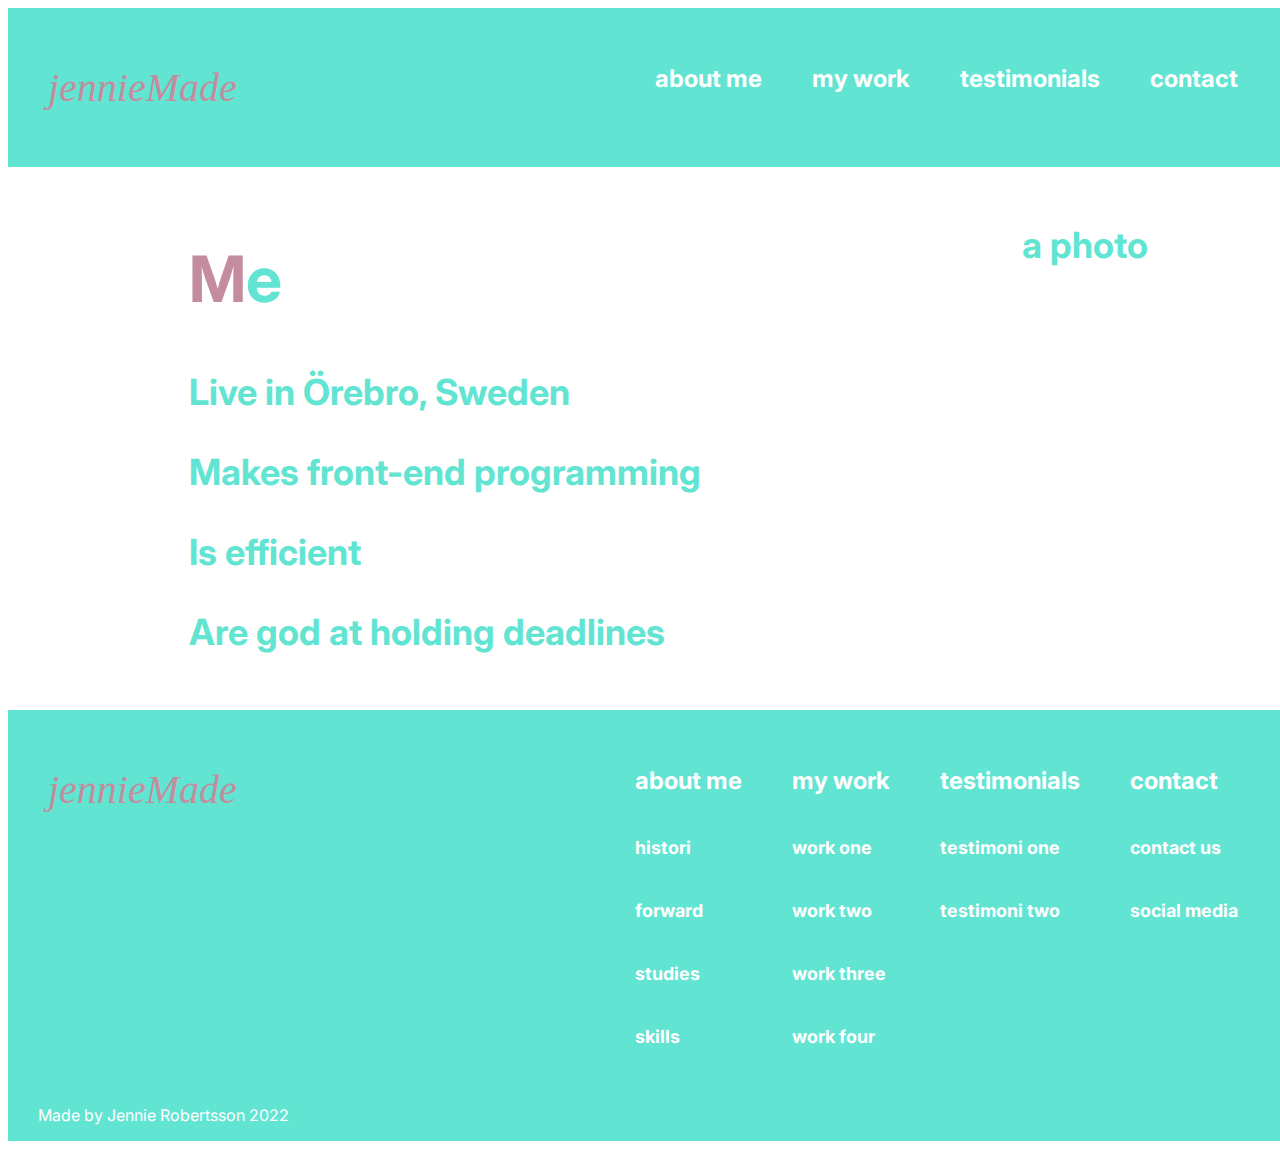
==== pages/_aboutme.html @ 8df5eefa "about me done" ====
<!DOCTYPE html>
<html lang="en">
<head>
    <meta charset="UTF-8">
    <meta http-equiv="X-UA-Compatible" content="IE=edge">
    <meta name="viewport" content="width=device-width, initial-scale=1.0">
    <link rel="stylesheet" href="/styles/_index.scss">
    <link rel="stylesheet" href="/styles/_index.css">
    <link rel="stylesheet" href="https://cdnjs.cloudflare.com/ajax/libs/font-awesome/4.7.0/css/font-awesome.min.css">
    <link rel="preconnect" href="https://fonts.googleapis.com">
    <link rel="preconnect" href="https://fonts.gstatic.com" crossorigin>
    <link href="https://fonts.googleapis.com/css2?family=Inter&family=Kumar+One&display=swap" rel="stylesheet">
    <title>jennieMade</title>
</head>
<body>
    <nav>
        <ul>
            <div>
                <li><a href="/index.html"><p class="logo">jennieMade</p></a></li>
            </div>
            <div class="left-nav">
                <li><a href=""><h5>about me</h5></a></li>
                <li><a href=""><h5>my work</h5></a></li>
                <li><a href=""><h5>testimonials</h5></a></li>
                <li><a href=""><h5>contact</h5></a></li>
            </div>
            <a href="javascript:void(0);" class="nav-icon" onclick="myFunction()">
                <i class="fa fa-bars"></i>
            </a>
        </ul>
    </nav>
    <main>
        <div class="white-section">
            <div class="me">
                <h2 class="h2-dark"><span>M</span>e</h2>
                <h3 class="h3-dark">Live in Örebro, Sweden</h3>
                <h3 class="h3-dark">Makes front-end programming</h3>
                <h3 class="h3-dark">Is efficient</h3>
                <h3 class="h3-dark">Are god at holding deadlines</h3>
            </div>
            <div class="photo-me">
                <h3 class="h3-dark">a photo</h3>
                <img src="" alt=""></div>
            </div>

    </main>
    <footer>
        <nav>
            <ul> <!--fill in the links-->
                <div>
                    <li><a href="/index.html"><p class="logo">jennieMade</p></a></li>
                </div>
                <div class="li-footer">
                    <div>
                        <li><a href="/pages/_aboutme.html"><h5>about me</h5></a></li>
                        <li><a href="/pages/_aboutme.html"><h6>histori</h6></a></li>
                        <li><a href=""><h6>forward</h6></a></li>
                        <li><a href=""><h6>studies</h6></a></li>
                        <li><a href=""><h6>skills</h6></a></li>
                    </div>
                    <div>
                        <li><a href="/pages/_work.html"><h5>my work</h5></a></li>
                        <li><a href="/pages/_work.html"><h6>work one</h6></a></li>
                        <li><a href=""><h6>work two</h6></a></li>
                        <li><a href=""><h6>work three</h6></a></li>
                        <li><a href=""><h6>work four</h6></a></li>
                    </div>
                    <div>
                        <li><a href="/pages/_testimonials.html"><h5>testimonials</h5></a></li>
                        <li><a href="/pages/_testimonials.html"><h6>testimoni one</h6></a></li>
                        <li><a href=""><h6>testimoni two</h6></a></li>
                    </div>
                    <div>
                        <li><a href="/pages/_contact.html"><h5>contact</h5></a></li>
                        <li><a href="/pages/_contact.html"><h6>contact us</h6></a></li>
                        <li><a href=""><h6>social media</h6></a></li>
                    </div>
                </div>
            </ul>
            <div class="made-by">
                <p>Made by Jennie Robertsson 2022</p>
            </div>
        </nav>
    
    </footer>

    <script> /*burgermenu*/
        function myFunction() {
          var x = document.getElementById("left-nav");
          if (x.style.display === "block") {
            x.style.display = "none";
          } else {
            x.style.display = "block";
          }
        }
    </script>
</body>
</html>
---- styles/_index.css ----
h1{font-family:"Inter",sans-serif;font-size:70px;color:#62e4d2}h2{font-family:"Inter",sans-serif;font-size:64px;color:#FFFFFF}.h2-dark{font-family:"Inter",sans-serif;font-size:64px;color:#62e4d2}h3{font-family:"Inter",sans-serif;font-size:36px;color:#FFFFFF}.h3-dark{font-family:"Inter",sans-serif;font-size:36px;color:#62e4d2}h4{font-family:"Inter",sans-serif;font-size:32px;color:#FFFFFF}.h4-dark{font-family:"Inter",sans-serif;font-size:32px;color:#62e4d2}h5{font-family:"Inter",sans-serif;font-size:24px;color:#FFFFFF}h6{font-family:"Inter",sans-serif;font-size:18px;color:#FFFFFF}p{font-family:"Inter",sans-serif;font-size:16px;color:#FFFFFF}span{color:#C38D9E}@media screen and (max-width:900px){h4{font-size:27px}h5{font-size:19px}h6{font-size:13px}p{font-size:10px}}@media screen and (max-width:750px){h4{font-size:14px}h5{font-size:15px}h6{font-size:12px}}@media screen and (max-width:650px){h5{font-size:10px}}h1{font-family:"Inter",sans-serif;font-size:70px;color:#62e4d2}h2{font-family:"Inter",sans-serif;font-size:64px;color:#FFFFFF}.h2-dark{font-family:"Inter",sans-serif;font-size:64px;color:#62e4d2}h3{font-family:"Inter",sans-serif;font-size:36px;color:#FFFFFF}.h3-dark{font-family:"Inter",sans-serif;font-size:36px;color:#62e4d2}h4{font-family:"Inter",sans-serif;font-size:32px;color:#FFFFFF}.h4-dark{font-family:"Inter",sans-serif;font-size:32px;color:#62e4d2}h5{font-family:"Inter",sans-serif;font-size:24px;color:#FFFFFF}h6{font-family:"Inter",sans-serif;font-size:18px;color:#FFFFFF}p{font-family:"Inter",sans-serif;font-size:16px;color:#FFFFFF}span{color:#C38D9E}@media screen and (max-width:900px){h4{font-size:27px}h5{font-size:19px}h6{font-size:13px}p{font-size:10px}}@media screen and (max-width:750px){h4{font-size:14px}h5{font-size:15px}h6{font-size:12px}}@media screen and (max-width:650px){h5{font-size:10px}}body{width:100%}nav{background-color:#62e4d2;overflow:hidden;position:relative}ul{display:flex;flex-direction:row;justify-content:space-between}.logo{font-family:"Lobster";font-style:italic;font-size:40px;color:#C38D9E}.logo:hover{transform:scale(1.2)}li{list-style-type:none;margin-right:50px}a{text-decoration:none}a:hover{transform:scale(1.2)}.left-nav{display:flex;flex-direction:row}.nav-icon{display:none}@media screen and (max-width:650px){li{margin-right:20px}}@media screen and (max-width:460px){.left-nav{display:none}.nav-icon{display:block;color:#FFFFFF;position:absolute;right:20px;top:50px;font-size:30px}}.landingpage{background-color:#FFFFFF}.front{display:flex;justify-content:flex-start;margin-left:50px}.end{display:flex;justify-content:center}.developer{display:flex;justify-content:flex-end;margin-right:50px}.white-section{width:100%;max-height:600px;padding:20px;display:flex;flex-direction:row;justify-content:space-around}.li-footer{display:flex;flex-direction:row}.made-by{margin-left:30px}
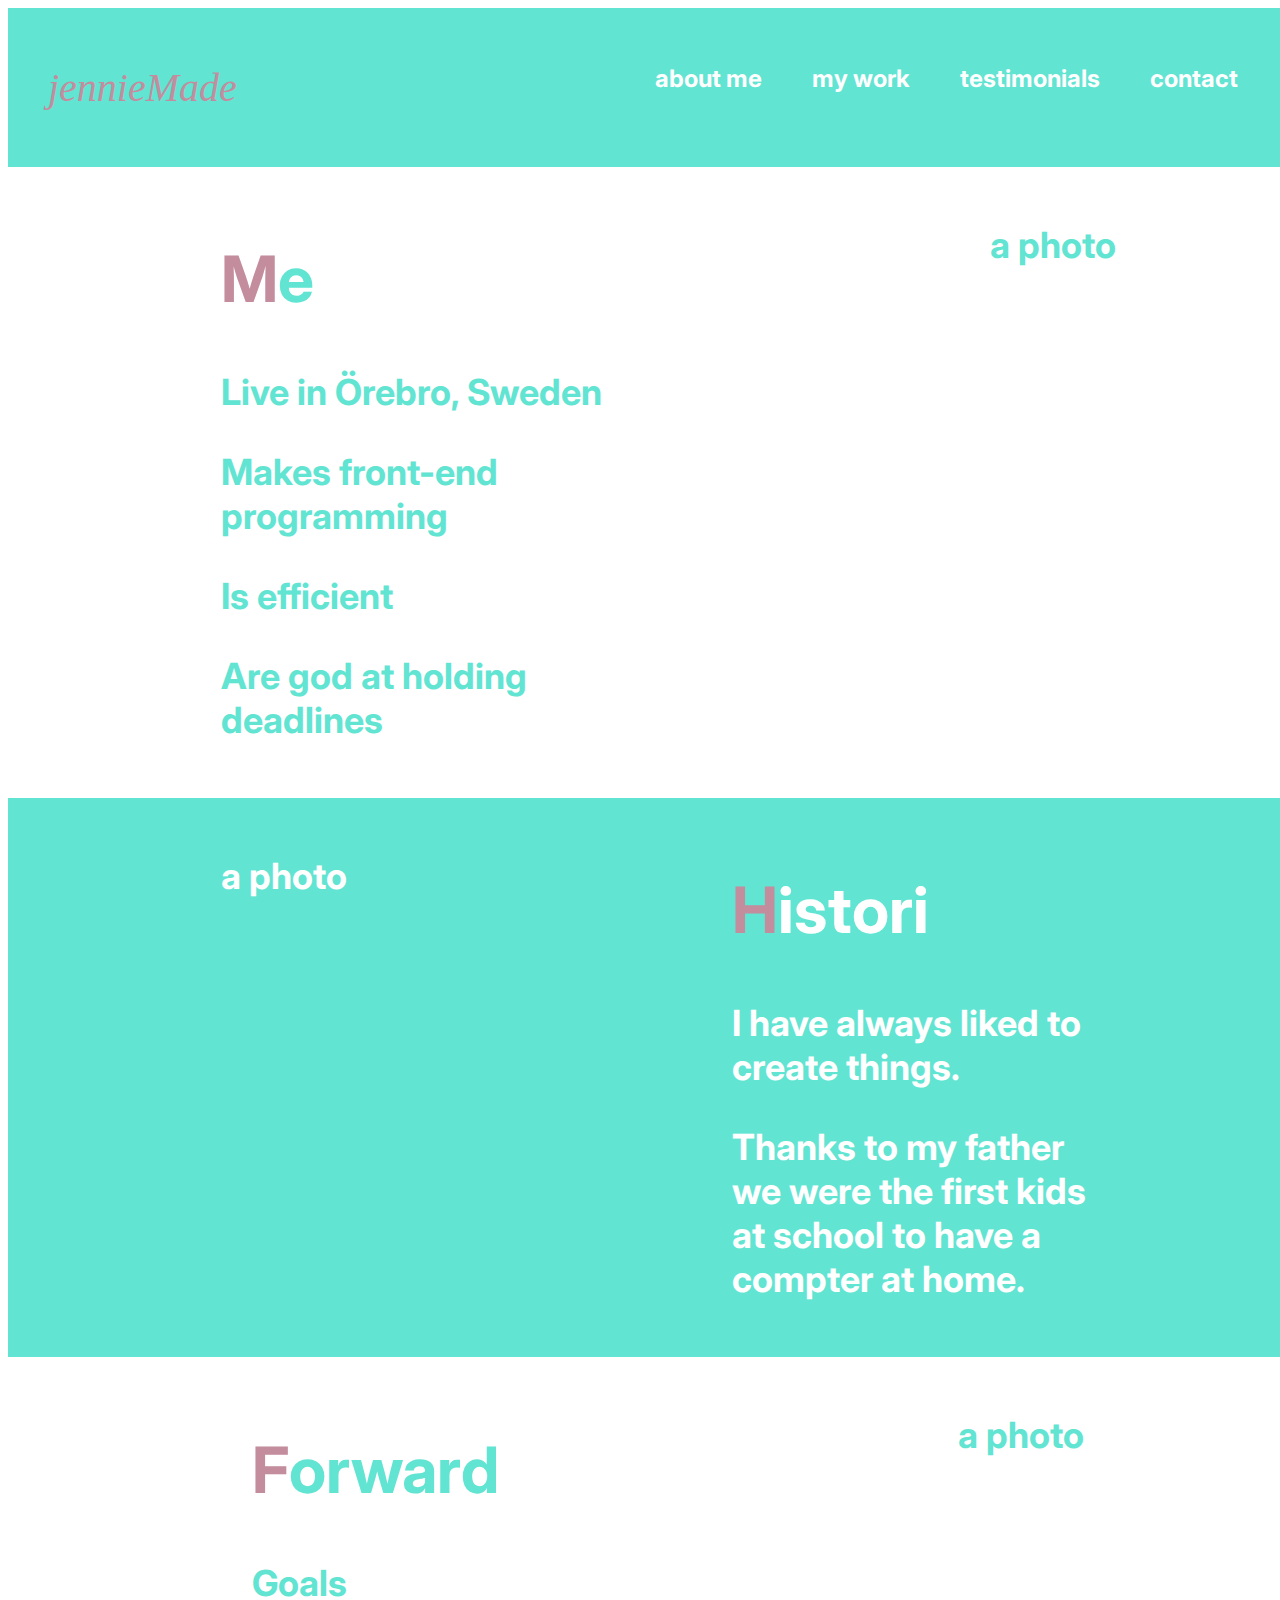
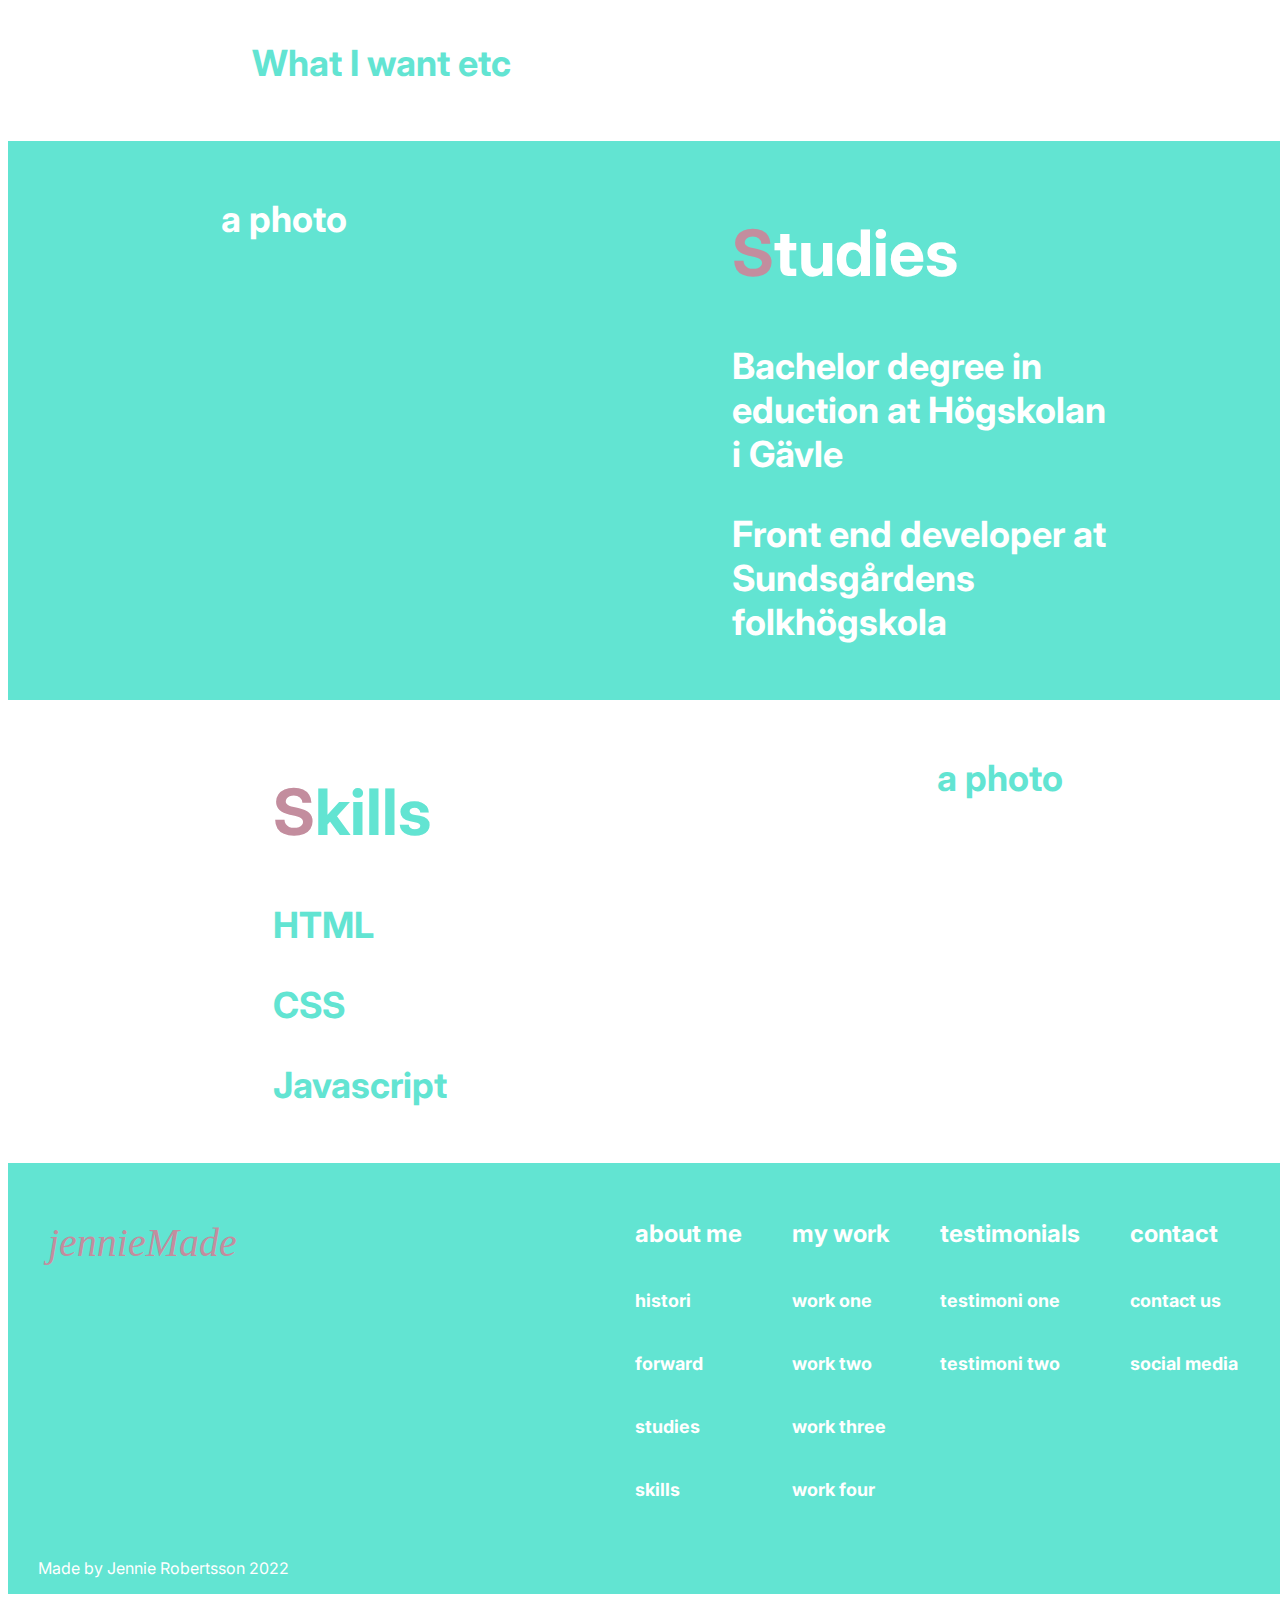
==== commit d8c50152: "about me page done" ====
--- a/pages/_aboutme.html
+++ b/pages/_aboutme.html
@@ -31,7 +31,7 @@
     </nav>
     <main>
         <div class="white-section">
-            <div class="me">
+            <div class="text">
                 <h2 class="h2-dark"><span>M</span>e</h2>
                 <h3 class="h3-dark">Live in Örebro, Sweden</h3>
                 <h3 class="h3-dark">Makes front-end programming</h3>
@@ -40,8 +40,58 @@
             </div>
             <div class="photo-me">
                 <h3 class="h3-dark">a photo</h3>
-                <img src="" alt=""></div>
+                <img src="" alt="">
             </div>
+        </div>
+        <div class="blue-section">
+            <div>
+                <h3>a photo</h3>
+                <img src="" alt="">
+            </div>
+            <div class="text">
+                <h2><span>H</span>istori</h2>
+                <h3>I have always liked to create things.</h3>
+                <h3>Thanks to my father we were the first kids at school to have a compter at home.</h3>
+            </div>
+        </div>
+        <div class="white-section">
+            <div class="text">
+                <h2 class="h2-dark"><span>F</span>orward</h2>
+                <h3 class="h3-dark">Goals</h3>
+                <h3 class="h3-dark">What I want etc</h3>
+            </div>
+            <div>
+                <h3 class="h3-dark">a photo</h3>
+                <img src="" alt="">
+            </div>
+        </div>
+        <div class="blue-section">
+            <div>
+                <h3>a photo</h3>
+                <img src="" alt="">
+            </div>
+            <div class="text">
+                <h2><span>S</span>tudies</h2>
+                <h3>Bachelor degree in eduction at Högskolan i Gävle</h3>
+                <h3>Front end developer at Sundsgårdens folkhögskola</h3>
+            </div>
+        </div>
+        <div class="white-section">
+            <div class="text">
+                <h2 class="h2-dark"><span>S</span>kills</h2>
+                <h3 class="h3-dark">HTML</h3>
+                <h3 class="h3-dark">CSS</h3>
+                <h3 class="h3-dark">Javascript</h3>
+            </div>
+            <div>
+                <h3 class="h3-dark">a photo</h3>
+                <img src="" alt="">
+            </div>
+        </div>
+
+
+
+
 
     </main>
     <footer>
--- a/styles/_index.css
+++ b/styles/_index.css
@@ -1 +1 @@
-h1{font-family:"Inter",sans-serif;font-size:70px;color:#62e4d2}h2{font-family:"Inter",sans-serif;font-size:64px;color:#FFFFFF}.h2-dark{font-family:"Inter",sans-serif;font-size:64px;color:#62e4d2}h3{font-family:"Inter",sans-serif;font-size:36px;color:#FFFFFF}.h3-dark{font-family:"Inter",sans-serif;font-size:36px;color:#62e4d2}h4{font-family:"Inter",sans-serif;font-size:32px;color:#FFFFFF}.h4-dark{font-family:"Inter",sans-serif;font-size:32px;color:#62e4d2}h5{font-family:"Inter",sans-serif;font-size:24px;color:#FFFFFF}h6{font-family:"Inter",sans-serif;font-size:18px;color:#FFFFFF}p{font-family:"Inter",sans-serif;font-size:16px;color:#FFFFFF}span{color:#C38D9E}@media screen and (max-width:900px){h4{font-size:27px}h5{font-size:19px}h6{font-size:13px}p{font-size:10px}}@media screen and (max-width:750px){h4{font-size:14px}h5{font-size:15px}h6{font-size:12px}}@media screen and (max-width:650px){h5{font-size:10px}}h1{font-family:"Inter",sans-serif;font-size:70px;color:#62e4d2}h2{font-family:"Inter",sans-serif;font-size:64px;color:#FFFFFF}.h2-dark{font-family:"Inter",sans-serif;font-size:64px;color:#62e4d2}h3{font-family:"Inter",sans-serif;font-size:36px;color:#FFFFFF}.h3-dark{font-family:"Inter",sans-serif;font-size:36px;color:#62e4d2}h4{font-family:"Inter",sans-serif;font-size:32px;color:#FFFFFF}.h4-dark{font-family:"Inter",sans-serif;font-size:32px;color:#62e4d2}h5{font-family:"Inter",sans-serif;font-size:24px;color:#FFFFFF}h6{font-family:"Inter",sans-serif;font-size:18px;color:#FFFFFF}p{font-family:"Inter",sans-serif;font-size:16px;color:#FFFFFF}span{color:#C38D9E}@media screen and (max-width:900px){h4{font-size:27px}h5{font-size:19px}h6{font-size:13px}p{font-size:10px}}@media screen and (max-width:750px){h4{font-size:14px}h5{font-size:15px}h6{font-size:12px}}@media screen and (max-width:650px){h5{font-size:10px}}body{width:100%}nav{background-color:#62e4d2;overflow:hidden;position:relative}ul{display:flex;flex-direction:row;justify-content:space-between}.logo{font-family:"Lobster";font-style:italic;font-size:40px;color:#C38D9E}.logo:hover{transform:scale(1.2)}li{list-style-type:none;margin-right:50px}a{text-decoration:none}a:hover{transform:scale(1.2)}.left-nav{display:flex;flex-direction:row}.nav-icon{display:none}@media screen and (max-width:650px){li{margin-right:20px}}@media screen and (max-width:460px){.left-nav{display:none}.nav-icon{display:block;color:#FFFFFF;position:absolute;right:20px;top:50px;font-size:30px}}.landingpage{background-color:#FFFFFF}.front{display:flex;justify-content:flex-start;margin-left:50px}.end{display:flex;justify-content:center}.developer{display:flex;justify-content:flex-end;margin-right:50px}.white-section{width:100%;max-height:600px;padding:20px;display:flex;flex-direction:row;justify-content:space-around}.li-footer{display:flex;flex-direction:row}.made-by{margin-left:30px}+h1{font-family:"Inter",sans-serif;font-size:70px;color:#62e4d2}h2{font-family:"Inter",sans-serif;font-size:64px;color:#FFFFFF}.h2-dark{font-family:"Inter",sans-serif;font-size:64px;color:#62e4d2}h3{font-family:"Inter",sans-serif;font-size:36px;color:#FFFFFF}.h3-dark{font-family:"Inter",sans-serif;font-size:36px;color:#62e4d2}h4{font-family:"Inter",sans-serif;font-size:32px;color:#FFFFFF}.h4-dark{font-family:"Inter",sans-serif;font-size:32px;color:#62e4d2}h5{font-family:"Inter",sans-serif;font-size:24px;color:#FFFFFF}h6{font-family:"Inter",sans-serif;font-size:18px;color:#FFFFFF}p{font-family:"Inter",sans-serif;font-size:16px;color:#FFFFFF}span{color:#C38D9E}@media screen and (max-width:900px){h4{font-size:27px}h5{font-size:19px}h6{font-size:13px}p{font-size:10px}}@media screen and (max-width:750px){h4{font-size:14px}h5{font-size:15px}h6{font-size:12px}}@media screen and (max-width:650px){h5{font-size:10px}}h1{font-family:"Inter",sans-serif;font-size:70px;color:#62e4d2}h2{font-family:"Inter",sans-serif;font-size:64px;color:#FFFFFF}.h2-dark{font-family:"Inter",sans-serif;font-size:64px;color:#62e4d2}h3{font-family:"Inter",sans-serif;font-size:36px;color:#FFFFFF}.h3-dark{font-family:"Inter",sans-serif;font-size:36px;color:#62e4d2}h4{font-family:"Inter",sans-serif;font-size:32px;color:#FFFFFF}.h4-dark{font-family:"Inter",sans-serif;font-size:32px;color:#62e4d2}h5{font-family:"Inter",sans-serif;font-size:24px;color:#FFFFFF}h6{font-family:"Inter",sans-serif;font-size:18px;color:#FFFFFF}p{font-family:"Inter",sans-serif;font-size:16px;color:#FFFFFF}span{color:#C38D9E}@media screen and (max-width:900px){h4{font-size:27px}h5{font-size:19px}h6{font-size:13px}p{font-size:10px}}@media screen and (max-width:750px){h4{font-size:14px}h5{font-size:15px}h6{font-size:12px}}@media screen and (max-width:650px){h5{font-size:10px}}body{width:100%}nav{background-color:#62e4d2;overflow:hidden;position:relative}ul{display:flex;flex-direction:row;justify-content:space-between}.logo{font-family:"Lobster";font-style:italic;font-size:40px;color:#C38D9E}.logo:hover{transform:scale(1.2)}li{list-style-type:none;margin-right:50px}a{text-decoration:none}a:hover{transform:scale(1.2)}.left-nav{display:flex;flex-direction:row}.nav-icon{display:none}@media screen and (max-width:650px){li{margin-right:20px}}@media screen and (max-width:460px){.left-nav{display:none}.nav-icon{display:block;color:#FFFFFF;position:absolute;right:20px;top:50px;font-size:30px}}.landingpage{background-color:#FFFFFF}.front{display:flex;justify-content:flex-start;margin-left:50px}.end{display:flex;justify-content:center}.developer{display:flex;justify-content:flex-end;margin-right:50px}.white-section{width:100%;max-height:600px;padding:20px;display:flex;flex-direction:row;justify-content:space-around}.blue-section{width:100%;max-height:600px;padding:20px;display:flex;flex-direction:row;justify-content:space-around;background-color:#62e4d2}.text{max-width:30%}.li-footer{display:flex;flex-direction:row}.made-by{margin-left:30px}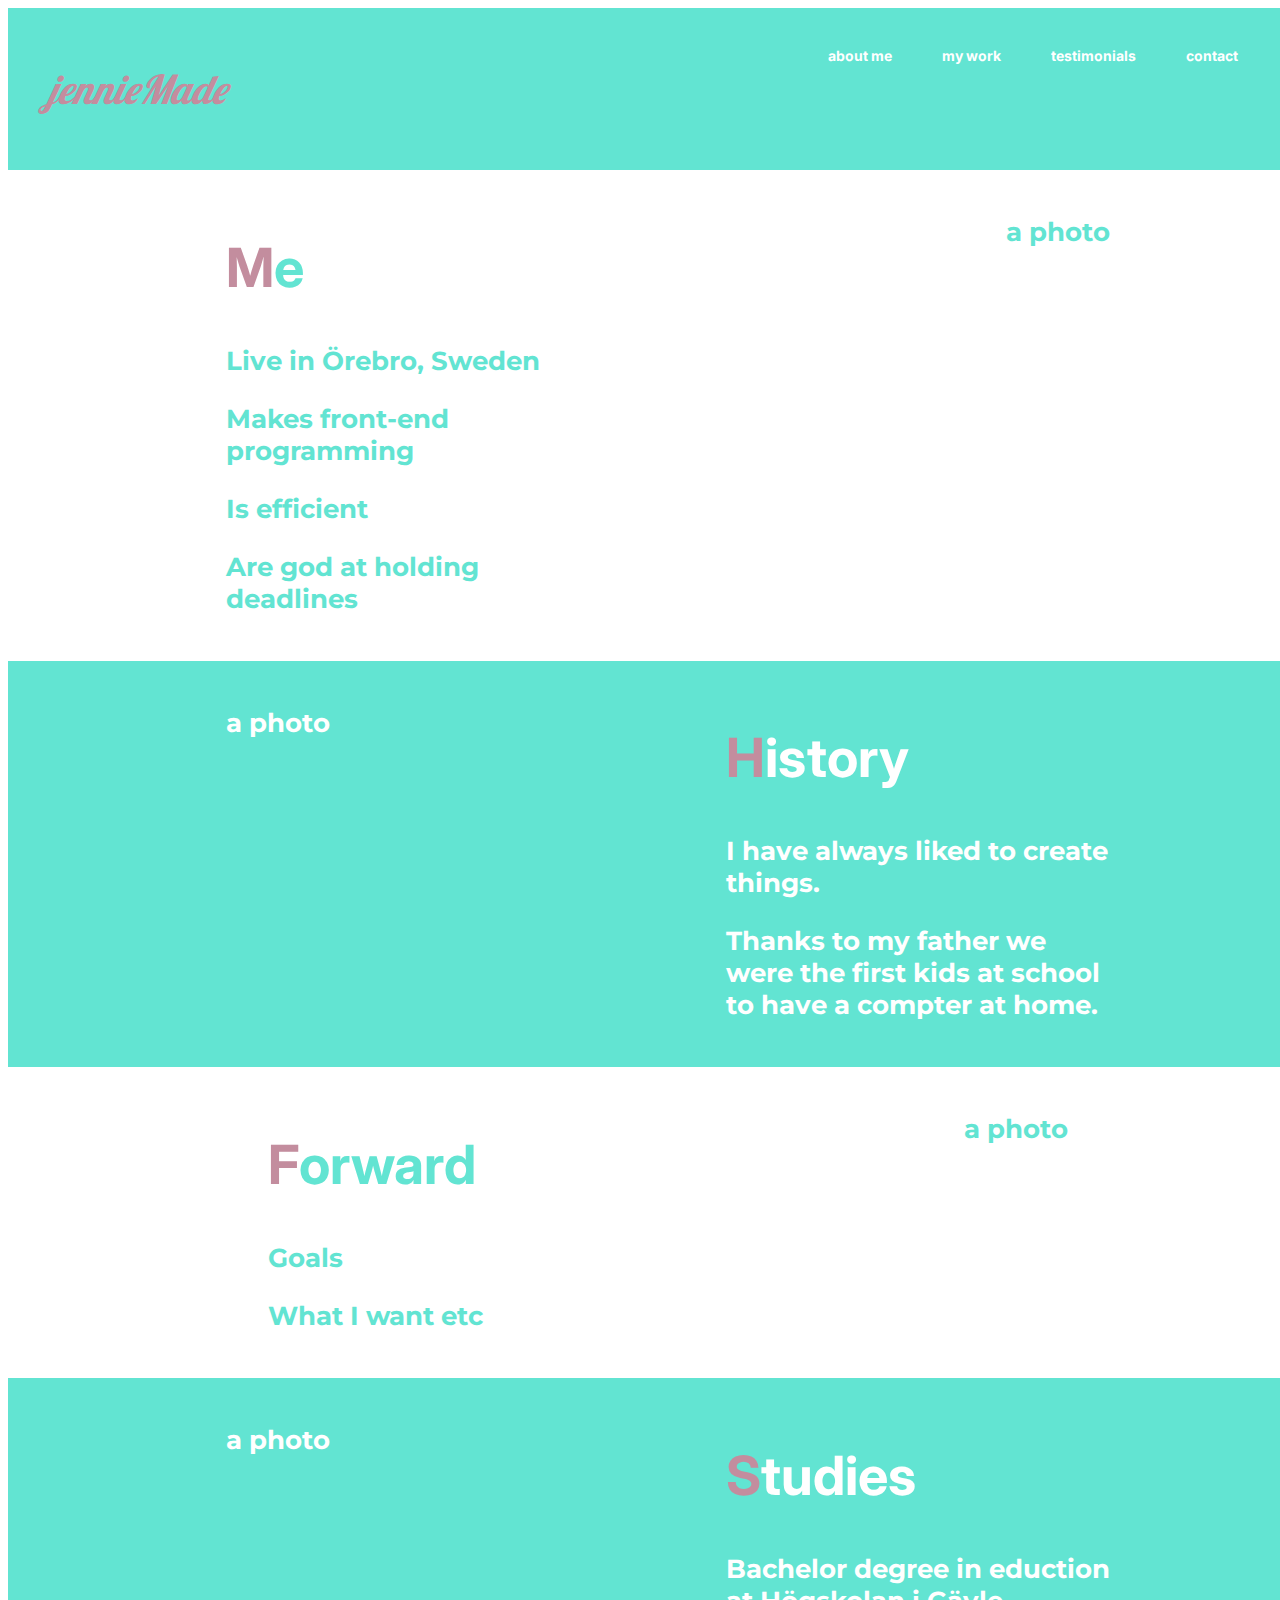
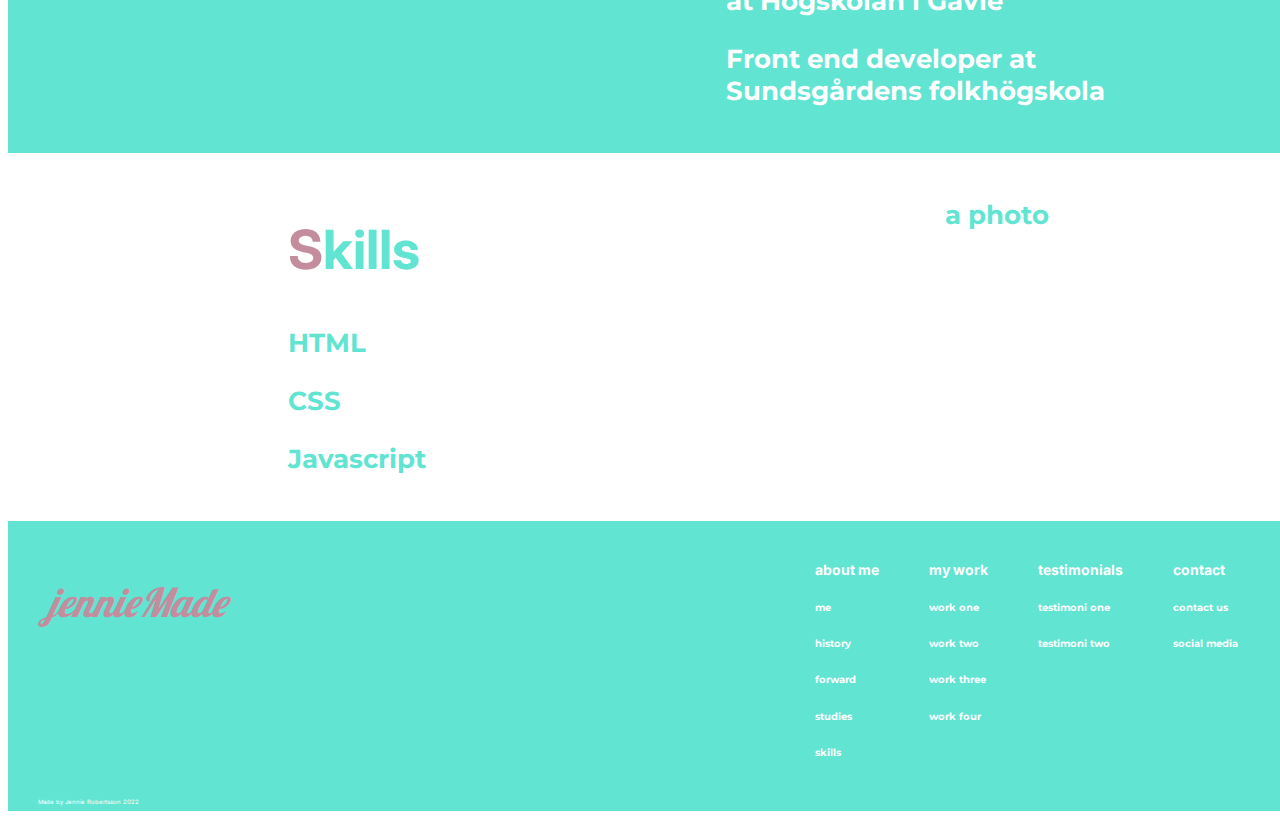
==== commit d5a87e5f: "fotterlinks done" ====
--- a/pages/_aboutme.html
+++ b/pages/_aboutme.html
@@ -9,8 +9,7 @@
     <link rel="stylesheet" href="https://cdnjs.cloudflare.com/ajax/libs/font-awesome/4.7.0/css/font-awesome.min.css">
     <link rel="preconnect" href="https://fonts.googleapis.com">
     <link rel="preconnect" href="https://fonts.gstatic.com" crossorigin>
-    <link href="https://fonts.googleapis.com/css2?family=Inter&family=Kumar+One&display=swap" rel="stylesheet">
-    <title>jennieMade</title>
+    <link href="https://fonts.googleapis.com/css2?family=Inter&family=Kumar+One&family=Lobster&family=Montserrat:wght@100&display=swap" rel="stylesheet">    <title>jennieMade</title>
 </head>
 <body>
     <nav>
@@ -19,10 +18,10 @@
                 <li><a href="/index.html"><p class="logo">jennieMade</p></a></li>
             </div>
             <div class="left-nav">
-                <li><a href=""><h5>about me</h5></a></li>
-                <li><a href=""><h5>my work</h5></a></li>
-                <li><a href=""><h5>testimonials</h5></a></li>
-                <li><a href=""><h5>contact</h5></a></li>
+                <li><a href="/pages/_aboutme.html"><h5>about me</h5></a></li>
+                <li><a href="/pages/_work.html"><h5>my work</h5></a></li>
+                <li><a href="/pages/_testimonials.html"><h5>testimonials</h5></a></li>
+                <li><a href="/pages/_contact.html"><h5>contact</h5></a></li>
             </div>
             <a href="javascript:void(0);" class="nav-icon" onclick="myFunction()">
                 <i class="fa fa-bars"></i>
@@ -48,14 +47,14 @@
                 <h3>a photo</h3>
                 <img src="" alt="">
             </div>
-            <div class="text">
-                <h2><span>H</span>istori</h2>
+            <div class="text" id="history">
+                <h2><span>H</span>istory</h2>
                 <h3>I have always liked to create things.</h3>
                 <h3>Thanks to my father we were the first kids at school to have a compter at home.</h3>
             </div>
         </div>
         <div class="white-section">
-            <div class="text">
+            <div class="text" id="forward">
                 <h2 class="h2-dark"><span>F</span>orward</h2>
                 <h3 class="h3-dark">Goals</h3>
                 <h3 class="h3-dark">What I want etc</h3>
@@ -70,14 +69,14 @@
                 <h3>a photo</h3>
                 <img src="" alt="">
             </div>
-            <div class="text">
+            <div class="text" id="studies">
                 <h2><span>S</span>tudies</h2>
                 <h3>Bachelor degree in eduction at Högskolan i Gävle</h3>
                 <h3>Front end developer at Sundsgårdens folkhögskola</h3>
             </div>
         </div>
         <div class="white-section">
-            <div class="text">
+            <div class="text" id="skills">
                 <h2 class="h2-dark"><span>S</span>kills</h2>
                 <h3 class="h3-dark">HTML</h3>
                 <h3 class="h3-dark">CSS</h3>
@@ -88,42 +87,38 @@
                 <img src="" alt="">
             </div>
         </div>
-
-
-
-
-
     </main>
     <footer>
         <nav>
-            <ul> <!--fill in the links-->
+            <ul>
                 <div>
                     <li><a href="/index.html"><p class="logo">jennieMade</p></a></li>
                 </div>
                 <div class="li-footer">
                     <div>
                         <li><a href="/pages/_aboutme.html"><h5>about me</h5></a></li>
-                        <li><a href="/pages/_aboutme.html"><h6>histori</h6></a></li>
-                        <li><a href=""><h6>forward</h6></a></li>
-                        <li><a href=""><h6>studies</h6></a></li>
-                        <li><a href=""><h6>skills</h6></a></li>
+                        <li><a href="/pages/_aboutme.html"><h6>me</h6></a></li>
+                        <li><a href="#history"><h6>history</h6></a></li>
+                        <li><a href="#forward"><h6>forward</h6></a></li>
+                        <li><a href="#studies"><h6>studies</h6></a></li>
+                        <li><a href="#skills"><h6>skills</h6></a></li>
                     </div>
                     <div>
                         <li><a href="/pages/_work.html"><h5>my work</h5></a></li>
-                        <li><a href="/pages/_work.html"><h6>work one</h6></a></li>
-                        <li><a href=""><h6>work two</h6></a></li>
-                        <li><a href=""><h6>work three</h6></a></li>
-                        <li><a href=""><h6>work four</h6></a></li>
+                        <li><a href="#workone"><h6>work one</h6></a></li>
+                        <li><a href="#worktwo"><h6>work two</h6></a></li>
+                        <li><a href="#workthree"><h6>work three</h6></a></li>
+                        <li><a href="#workfour"><h6>work four</h6></a></li>
                     </div>
                     <div>
                         <li><a href="/pages/_testimonials.html"><h5>testimonials</h5></a></li>
-                        <li><a href="/pages/_testimonials.html"><h6>testimoni one</h6></a></li>
-                        <li><a href=""><h6>testimoni two</h6></a></li>
+                        <li><a href="#testimonione"><h6>testimoni one</h6></a></li>
+                        <li><a href="testimonitwo"><h6>testimoni two</h6></a></li>
                     </div>
                     <div>
                         <li><a href="/pages/_contact.html"><h5>contact</h5></a></li>
                         <li><a href="/pages/_contact.html"><h6>contact us</h6></a></li>
-                        <li><a href=""><h6>social media</h6></a></li>
+                        <li><a href="#social"><h6>social media</h6></a></li>
                     </div>
                 </div>
             </ul>
--- a/styles/_index.css
+++ b/styles/_index.css
@@ -1 +1 @@
-h1{font-family:"Inter",sans-serif;font-size:70px;color:#62e4d2}h2{font-family:"Inter",sans-serif;font-size:64px;color:#FFFFFF}.h2-dark{font-family:"Inter",sans-serif;font-size:64px;color:#62e4d2}h3{font-family:"Inter",sans-serif;font-size:36px;color:#FFFFFF}.h3-dark{font-family:"Inter",sans-serif;font-size:36px;color:#62e4d2}h4{font-family:"Inter",sans-serif;font-size:32px;color:#FFFFFF}.h4-dark{font-family:"Inter",sans-serif;font-size:32px;color:#62e4d2}h5{font-family:"Inter",sans-serif;font-size:24px;color:#FFFFFF}h6{font-family:"Inter",sans-serif;font-size:18px;color:#FFFFFF}p{font-family:"Inter",sans-serif;font-size:16px;color:#FFFFFF}span{color:#C38D9E}@media screen and (max-width:900px){h4{font-size:27px}h5{font-size:19px}h6{font-size:13px}p{font-size:10px}}@media screen and (max-width:750px){h4{font-size:14px}h5{font-size:15px}h6{font-size:12px}}@media screen and (max-width:650px){h5{font-size:10px}}h1{font-family:"Inter",sans-serif;font-size:70px;color:#62e4d2}h2{font-family:"Inter",sans-serif;font-size:64px;color:#FFFFFF}.h2-dark{font-family:"Inter",sans-serif;font-size:64px;color:#62e4d2}h3{font-family:"Inter",sans-serif;font-size:36px;color:#FFFFFF}.h3-dark{font-family:"Inter",sans-serif;font-size:36px;color:#62e4d2}h4{font-family:"Inter",sans-serif;font-size:32px;color:#FFFFFF}.h4-dark{font-family:"Inter",sans-serif;font-size:32px;color:#62e4d2}h5{font-family:"Inter",sans-serif;font-size:24px;color:#FFFFFF}h6{font-family:"Inter",sans-serif;font-size:18px;color:#FFFFFF}p{font-family:"Inter",sans-serif;font-size:16px;color:#FFFFFF}span{color:#C38D9E}@media screen and (max-width:900px){h4{font-size:27px}h5{font-size:19px}h6{font-size:13px}p{font-size:10px}}@media screen and (max-width:750px){h4{font-size:14px}h5{font-size:15px}h6{font-size:12px}}@media screen and (max-width:650px){h5{font-size:10px}}body{width:100%}nav{background-color:#62e4d2;overflow:hidden;position:relative}ul{display:flex;flex-direction:row;justify-content:space-between}.logo{font-family:"Lobster";font-style:italic;font-size:40px;color:#C38D9E}.logo:hover{transform:scale(1.2)}li{list-style-type:none;margin-right:50px}a{text-decoration:none}a:hover{transform:scale(1.2)}.left-nav{display:flex;flex-direction:row}.nav-icon{display:none}@media screen and (max-width:650px){li{margin-right:20px}}@media screen and (max-width:460px){.left-nav{display:none}.nav-icon{display:block;color:#FFFFFF;position:absolute;right:20px;top:50px;font-size:30px}}.landingpage{background-color:#FFFFFF}.front{display:flex;justify-content:flex-start;margin-left:50px}.end{display:flex;justify-content:center}.developer{display:flex;justify-content:flex-end;margin-right:50px}.white-section{width:100%;max-height:600px;padding:20px;display:flex;flex-direction:row;justify-content:space-around}.blue-section{width:100%;max-height:600px;padding:20px;display:flex;flex-direction:row;justify-content:space-around;background-color:#62e4d2}.text{max-width:30%}.li-footer{display:flex;flex-direction:row}.made-by{margin-left:30px}+h1{font-family:"Kumar One";font-size:60px;color:#62e4d2}h2{font-family:"Inter",sans-serif;font-size:54px;color:#FFFFFF}.h2-dark{font-family:"Inter",sans-serif;font-size:54px;color:#62e4d2}h3{font-family:"Montserrat",sans-serif;font-size:26px;color:#FFFFFF}.h3-dark{font-family:"Montserrat",sans-serif;font-size:26px;color:#62e4d2}h4{font-family:"Inter",sans-serif;font-size:22px;color:#FFFFFF}.h4-dark{font-family:"Inter",sans-serif;font-size:22px;color:#62e4d2}h5{font-family:"Inter",sans-serif;font-size:14px;color:#FFFFFF}h6{font-family:"Montserrat",sans-serif;font-size:10px;color:#FFFFFF}p{font-family:"Inter",sans-serif;font-size:6px;color:#FFFFFF}span{color:#C38D9E}@media screen and (max-width:900px){h4{font-size:17px}h5{font-size:10px}h6{font-size:9px}p{font-size:8px}}@media screen and (max-width:750px){h4{font-size:14px}h5{font-size:15px}h6{font-size:12px}}@media screen and (max-width:650px){h5{font-size:10px}}h1{font-family:"Kumar One";font-size:60px;color:#62e4d2}h2{font-family:"Inter",sans-serif;font-size:54px;color:#FFFFFF}.h2-dark{font-family:"Inter",sans-serif;font-size:54px;color:#62e4d2}h3{font-family:"Montserrat",sans-serif;font-size:26px;color:#FFFFFF}.h3-dark{font-family:"Montserrat",sans-serif;font-size:26px;color:#62e4d2}h4{font-family:"Inter",sans-serif;font-size:22px;color:#FFFFFF}.h4-dark{font-family:"Inter",sans-serif;font-size:22px;color:#62e4d2}h5{font-family:"Inter",sans-serif;font-size:14px;color:#FFFFFF}h6{font-family:"Montserrat",sans-serif;font-size:10px;color:#FFFFFF}p{font-family:"Inter",sans-serif;font-size:6px;color:#FFFFFF}span{color:#C38D9E}@media screen and (max-width:900px){h4{font-size:17px}h5{font-size:10px}h6{font-size:9px}p{font-size:8px}}@media screen and (max-width:750px){h4{font-size:14px}h5{font-size:15px}h6{font-size:12px}}@media screen and (max-width:650px){h5{font-size:10px}}body{width:100%}nav{background-color:#62e4d2;overflow:hidden;position:relative}ul{display:flex;flex-direction:row;justify-content:space-between}.logo{font-family:"Lobster";font-style:italic;font-size:40px;color:#C38D9E}.logo:hover{transform:scale(1.2)}li{list-style-type:none;margin-right:50px}a{text-decoration:none}a:hover{transform:scale(1.2)}.left-nav{display:flex;flex-direction:row}.nav-icon{display:none}@media screen and (max-width:650px){li{margin-right:20px}}@media screen and (max-width:460px){.left-nav{display:none}.nav-icon{display:block;color:#FFFFFF;position:absolute;right:20px;top:50px;font-size:30px}}.landingpage{background-color:#FFFFFF}.front{display:flex;justify-content:flex-start;margin-left:50px}.end{display:flex;justify-content:center}.developer{display:flex;justify-content:flex-end;margin-right:50px}.white-section{width:100%;max-height:600px;padding:20px;display:flex;flex-direction:row;justify-content:space-around}.blue-section{width:100%;max-height:600px;padding:20px;display:flex;flex-direction:row;justify-content:space-around;background-color:#62e4d2}.text{max-width:30%}.li-footer{display:flex;flex-direction:row}.made-by{margin-left:30px}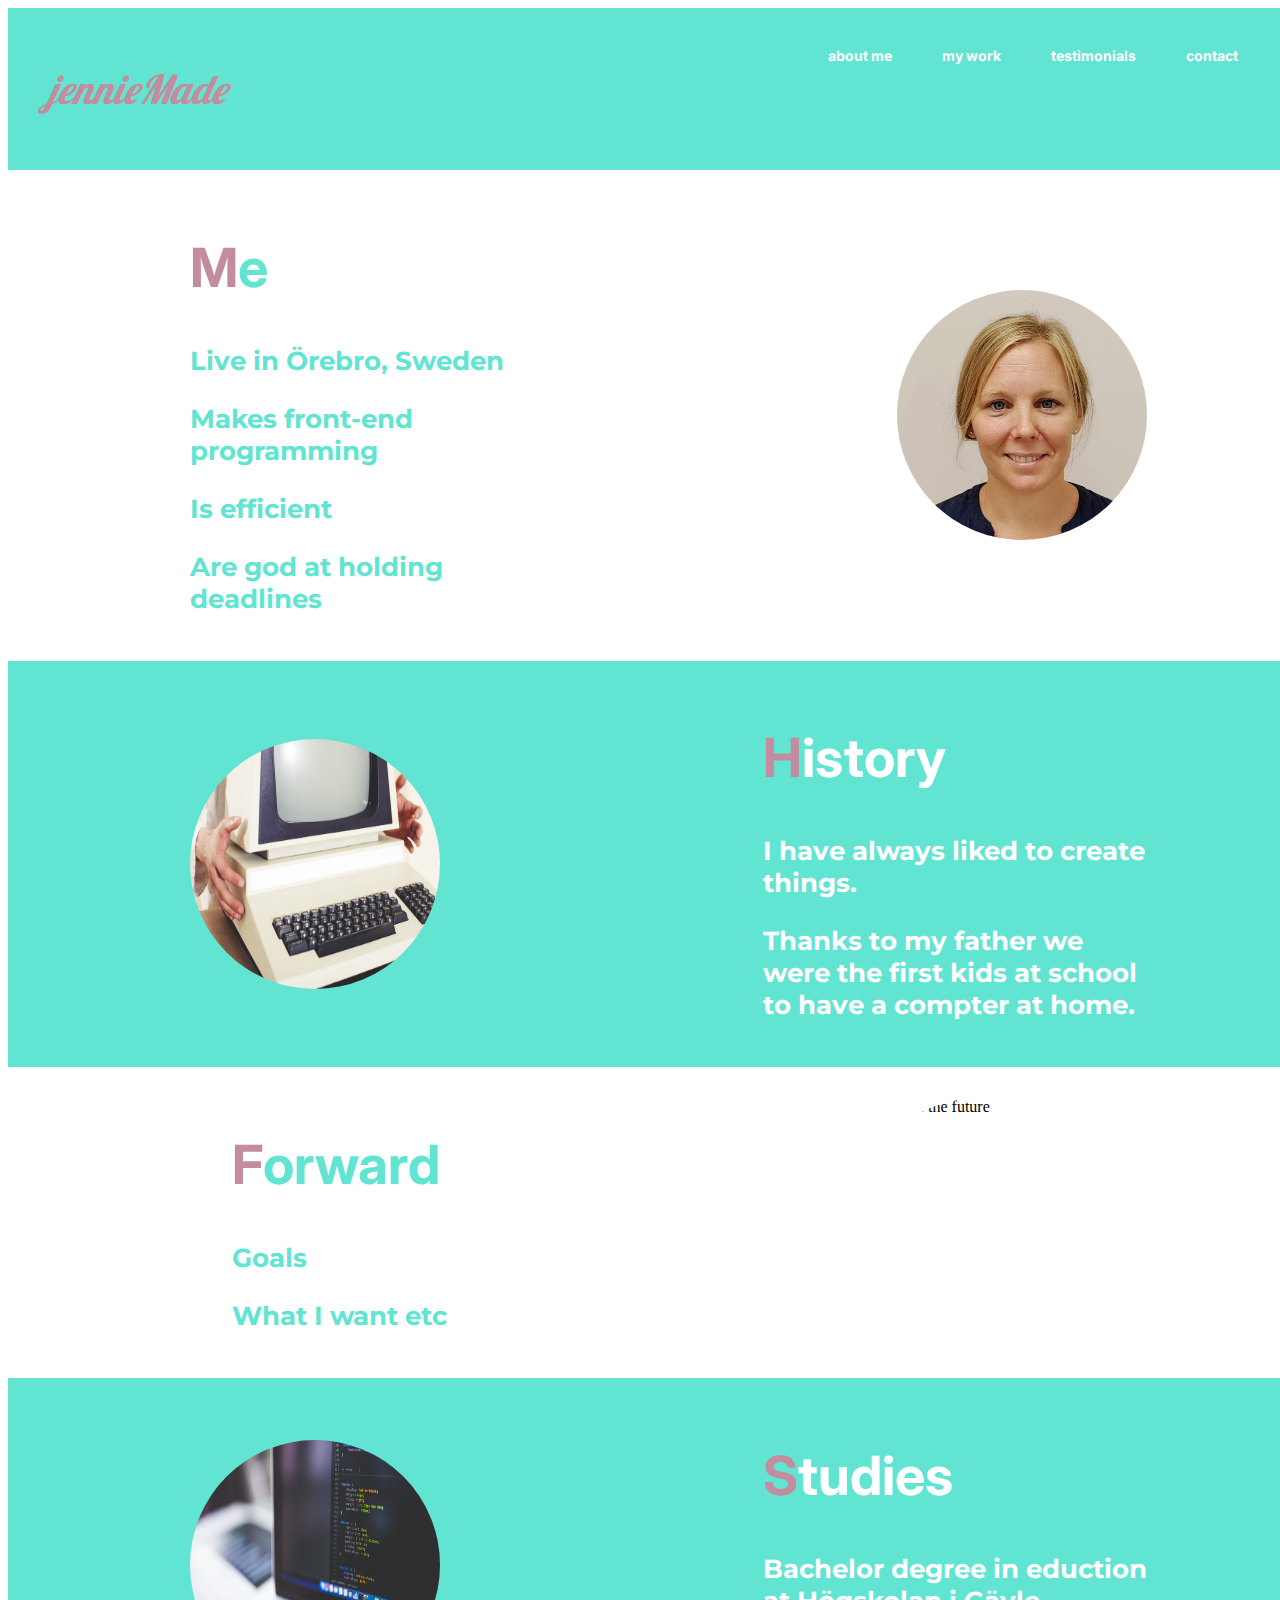
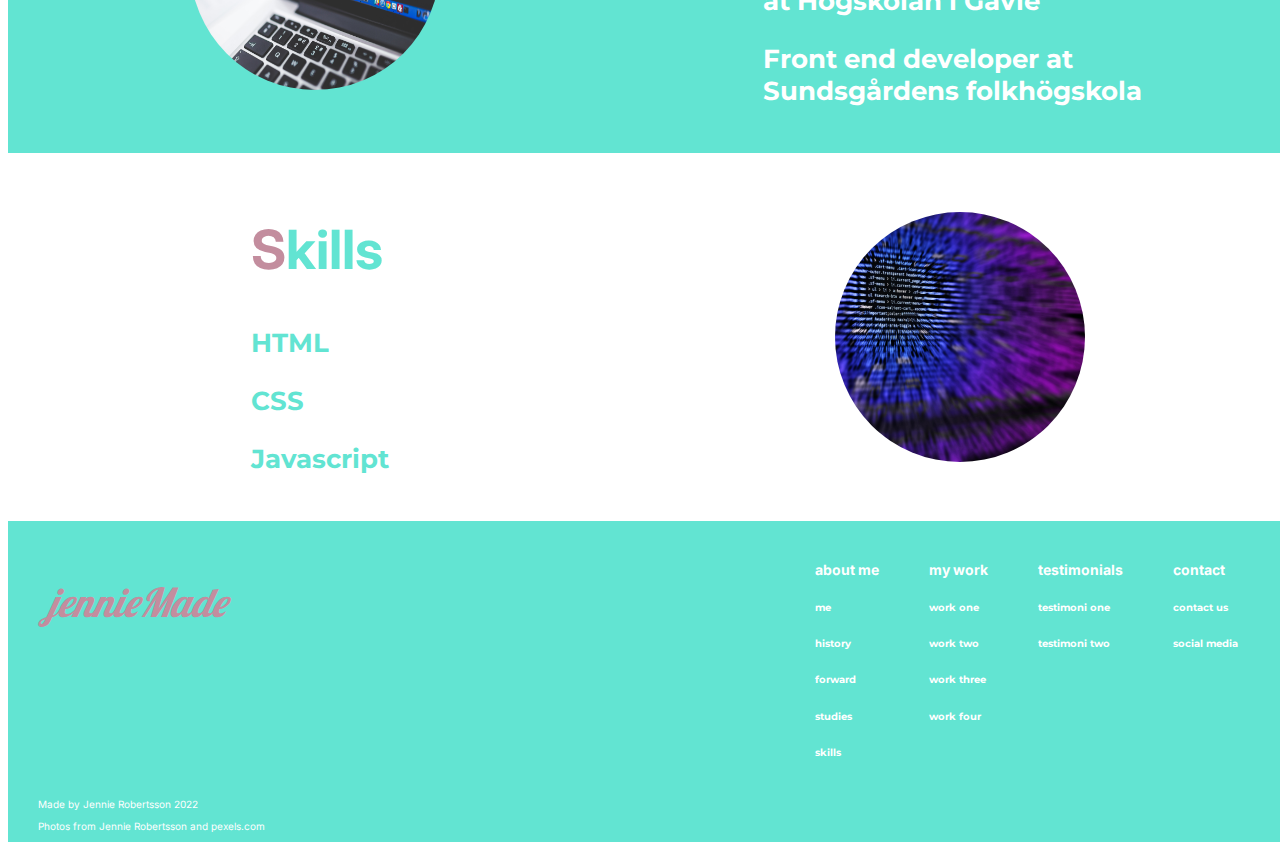
==== commit e8764d6e: "img aboutpage done" ====
--- a/pages/_aboutme.html
+++ b/pages/_aboutme.html
@@ -37,15 +37,13 @@
                 <h3 class="h3-dark">Is efficient</h3>
                 <h3 class="h3-dark">Are god at holding deadlines</h3>
             </div>
-            <div class="photo-me">
-                <h3 class="h3-dark">a photo</h3>
-                <img src="" alt="">
+            <div class="photo-container">
+                <img class="img-about" src="/images/jennie.jpg" alt="Jennie">
             </div>
         </div>
         <div class="blue-section">
-            <div>
-                <h3>a photo</h3>
-                <img src="" alt="">
+            <div class="photo-container">
+                <img class="img-about" src="/images/computer.jpg" alt="photo of computer">
             </div>
             <div class="text" id="history">
                 <h2><span>H</span>istory</h2>
@@ -59,15 +57,13 @@
                 <h3 class="h3-dark">Goals</h3>
                 <h3 class="h3-dark">What I want etc</h3>
             </div>
-            <div>
-                <h3 class="h3-dark">a photo</h3>
-                <img src="" alt="">
+            <div class="photo-container">
+                <img class="img-about" src="/images/future.jpg" alt="photo of the future">
             </div>
         </div>
         <div class="blue-section">
-            <div>
-                <h3>a photo</h3>
-                <img src="" alt="">
+            <div class="photo-container">
+                <img class="img-about" src="/images/studies.jpg" alt="photo of studies">
             </div>
             <div class="text" id="studies">
                 <h2><span>S</span>tudies</h2>
@@ -82,9 +78,8 @@
                 <h3 class="h3-dark">CSS</h3>
                 <h3 class="h3-dark">Javascript</h3>
             </div>
-            <div>
-                <h3 class="h3-dark">a photo</h3>
-                <img src="" alt="">
+            <div class="photo-container">
+                <img class="img-about" src="/images/skills.jpg" alt="photo of blurry html-code">
             </div>
         </div>
     </main>
@@ -124,6 +119,7 @@
             </ul>
             <div class="made-by">
                 <p>Made by Jennie Robertsson 2022</p>
+                <p>Photos from Jennie Robertsson and pexels.com</p>
             </div>
         </nav>
     
--- a/styles/_index.css
+++ b/styles/_index.css
@@ -1 +1 @@
-h1{font-family:"Kumar One";font-size:60px;color:#62e4d2}h2{font-family:"Inter",sans-serif;font-size:54px;color:#FFFFFF}.h2-dark{font-family:"Inter",sans-serif;font-size:54px;color:#62e4d2}h3{font-family:"Montserrat",sans-serif;font-size:26px;color:#FFFFFF}.h3-dark{font-family:"Montserrat",sans-serif;font-size:26px;color:#62e4d2}h4{font-family:"Inter",sans-serif;font-size:22px;color:#FFFFFF}.h4-dark{font-family:"Inter",sans-serif;font-size:22px;color:#62e4d2}h5{font-family:"Inter",sans-serif;font-size:14px;color:#FFFFFF}h6{font-family:"Montserrat",sans-serif;font-size:10px;color:#FFFFFF}p{font-family:"Inter",sans-serif;font-size:6px;color:#FFFFFF}span{color:#C38D9E}@media screen and (max-width:900px){h4{font-size:17px}h5{font-size:10px}h6{font-size:9px}p{font-size:8px}}@media screen and (max-width:750px){h4{font-size:14px}h5{font-size:15px}h6{font-size:12px}}@media screen and (max-width:650px){h5{font-size:10px}}h1{font-family:"Kumar One";font-size:60px;color:#62e4d2}h2{font-family:"Inter",sans-serif;font-size:54px;color:#FFFFFF}.h2-dark{font-family:"Inter",sans-serif;font-size:54px;color:#62e4d2}h3{font-family:"Montserrat",sans-serif;font-size:26px;color:#FFFFFF}.h3-dark{font-family:"Montserrat",sans-serif;font-size:26px;color:#62e4d2}h4{font-family:"Inter",sans-serif;font-size:22px;color:#FFFFFF}.h4-dark{font-family:"Inter",sans-serif;font-size:22px;color:#62e4d2}h5{font-family:"Inter",sans-serif;font-size:14px;color:#FFFFFF}h6{font-family:"Montserrat",sans-serif;font-size:10px;color:#FFFFFF}p{font-family:"Inter",sans-serif;font-size:6px;color:#FFFFFF}span{color:#C38D9E}@media screen and (max-width:900px){h4{font-size:17px}h5{font-size:10px}h6{font-size:9px}p{font-size:8px}}@media screen and (max-width:750px){h4{font-size:14px}h5{font-size:15px}h6{font-size:12px}}@media screen and (max-width:650px){h5{font-size:10px}}body{width:100%}nav{background-color:#62e4d2;overflow:hidden;position:relative}ul{display:flex;flex-direction:row;justify-content:space-between}.logo{font-family:"Lobster";font-style:italic;font-size:40px;color:#C38D9E}.logo:hover{transform:scale(1.2)}li{list-style-type:none;margin-right:50px}a{text-decoration:none}a:hover{transform:scale(1.2)}.left-nav{display:flex;flex-direction:row}.nav-icon{display:none}@media screen and (max-width:650px){li{margin-right:20px}}@media screen and (max-width:460px){.left-nav{display:none}.nav-icon{display:block;color:#FFFFFF;position:absolute;right:20px;top:50px;font-size:30px}}.landingpage{background-color:#FFFFFF}.front{display:flex;justify-content:flex-start;margin-left:50px}.end{display:flex;justify-content:center}.developer{display:flex;justify-content:flex-end;margin-right:50px}.white-section{width:100%;max-height:600px;padding:20px;display:flex;flex-direction:row;justify-content:space-around}.blue-section{width:100%;max-height:600px;padding:20px;display:flex;flex-direction:row;justify-content:space-around;background-color:#62e4d2}.text{max-width:30%}.li-footer{display:flex;flex-direction:row}.made-by{margin-left:30px}+h1{font-family:"Kumar One";font-size:60px;color:#62e4d2}h2{font-family:"Inter",sans-serif;font-size:54px;color:#FFFFFF}.h2-dark{font-family:"Inter",sans-serif;font-size:54px;color:#62e4d2}h3{font-family:"Montserrat",sans-serif;font-size:26px;color:#FFFFFF}.h3-dark{font-family:"Montserrat",sans-serif;font-size:26px;color:#62e4d2}h4{font-family:"Inter",sans-serif;font-size:22px;color:#FFFFFF}.h4-dark{font-family:"Inter",sans-serif;font-size:22px;color:#62e4d2}h5{font-family:"Inter",sans-serif;font-size:14px;color:#FFFFFF}h6{font-family:"Montserrat",sans-serif;font-size:10px;color:#FFFFFF}p{font-family:"Inter",sans-serif;font-size:10px;color:#FFFFFF}span{color:#C38D9E}@media screen and (max-width:900px){h4{font-size:17px}h5{font-size:10px}h6{font-size:9px}p{font-size:8px}}@media screen and (max-width:750px){h4{font-size:14px}h5{font-size:15px}h6{font-size:12px}}@media screen and (max-width:650px){h5{font-size:10px}}h1{font-family:"Kumar One";font-size:60px;color:#62e4d2}h2{font-family:"Inter",sans-serif;font-size:54px;color:#FFFFFF}.h2-dark{font-family:"Inter",sans-serif;font-size:54px;color:#62e4d2}h3{font-family:"Montserrat",sans-serif;font-size:26px;color:#FFFFFF}.h3-dark{font-family:"Montserrat",sans-serif;font-size:26px;color:#62e4d2}h4{font-family:"Inter",sans-serif;font-size:22px;color:#FFFFFF}.h4-dark{font-family:"Inter",sans-serif;font-size:22px;color:#62e4d2}h5{font-family:"Inter",sans-serif;font-size:14px;color:#FFFFFF}h6{font-family:"Montserrat",sans-serif;font-size:10px;color:#FFFFFF}p{font-family:"Inter",sans-serif;font-size:10px;color:#FFFFFF}span{color:#C38D9E}@media screen and (max-width:900px){h4{font-size:17px}h5{font-size:10px}h6{font-size:9px}p{font-size:8px}}@media screen and (max-width:750px){h4{font-size:14px}h5{font-size:15px}h6{font-size:12px}}@media screen and (max-width:650px){h5{font-size:10px}}body{width:100%}nav{background-color:#62e4d2;overflow:hidden;position:relative}ul{display:flex;flex-direction:row;justify-content:space-between}.logo{font-family:"Lobster";font-style:italic;font-size:40px;color:#C38D9E}.logo:hover{transform:scale(1.2)}li{list-style-type:none;margin-right:50px}a{text-decoration:none}a:hover{transform:scale(1.2)}.left-nav{display:flex;flex-direction:row}.nav-icon{display:none}@media screen and (max-width:650px){li{margin-right:20px}}@media screen and (max-width:460px){.left-nav{display:none}.nav-icon{display:block;color:#FFFFFF;position:absolute;right:20px;top:50px;font-size:30px}}.landingpage{background-color:#FFFFFF}.front{display:flex;justify-content:flex-start;margin-left:50px}.end{display:flex;justify-content:center}.developer{display:flex;justify-content:flex-end;margin-right:50px}.white-section{width:100%;max-height:600px;padding:20px;display:flex;flex-direction:row;justify-content:space-around}.blue-section{width:100%;max-height:600px;padding:20px;display:flex;flex-direction:row;justify-content:space-around;background-color:#62e4d2}.text{max-width:30%}.photo-container{display:flex;align-self:center}.img-about{width:250px;height:250px;border-radius:50%;display:flex;align-self:center;border-width:50px}.li-footer{display:flex;flex-direction:row}.made-by{margin-left:30px}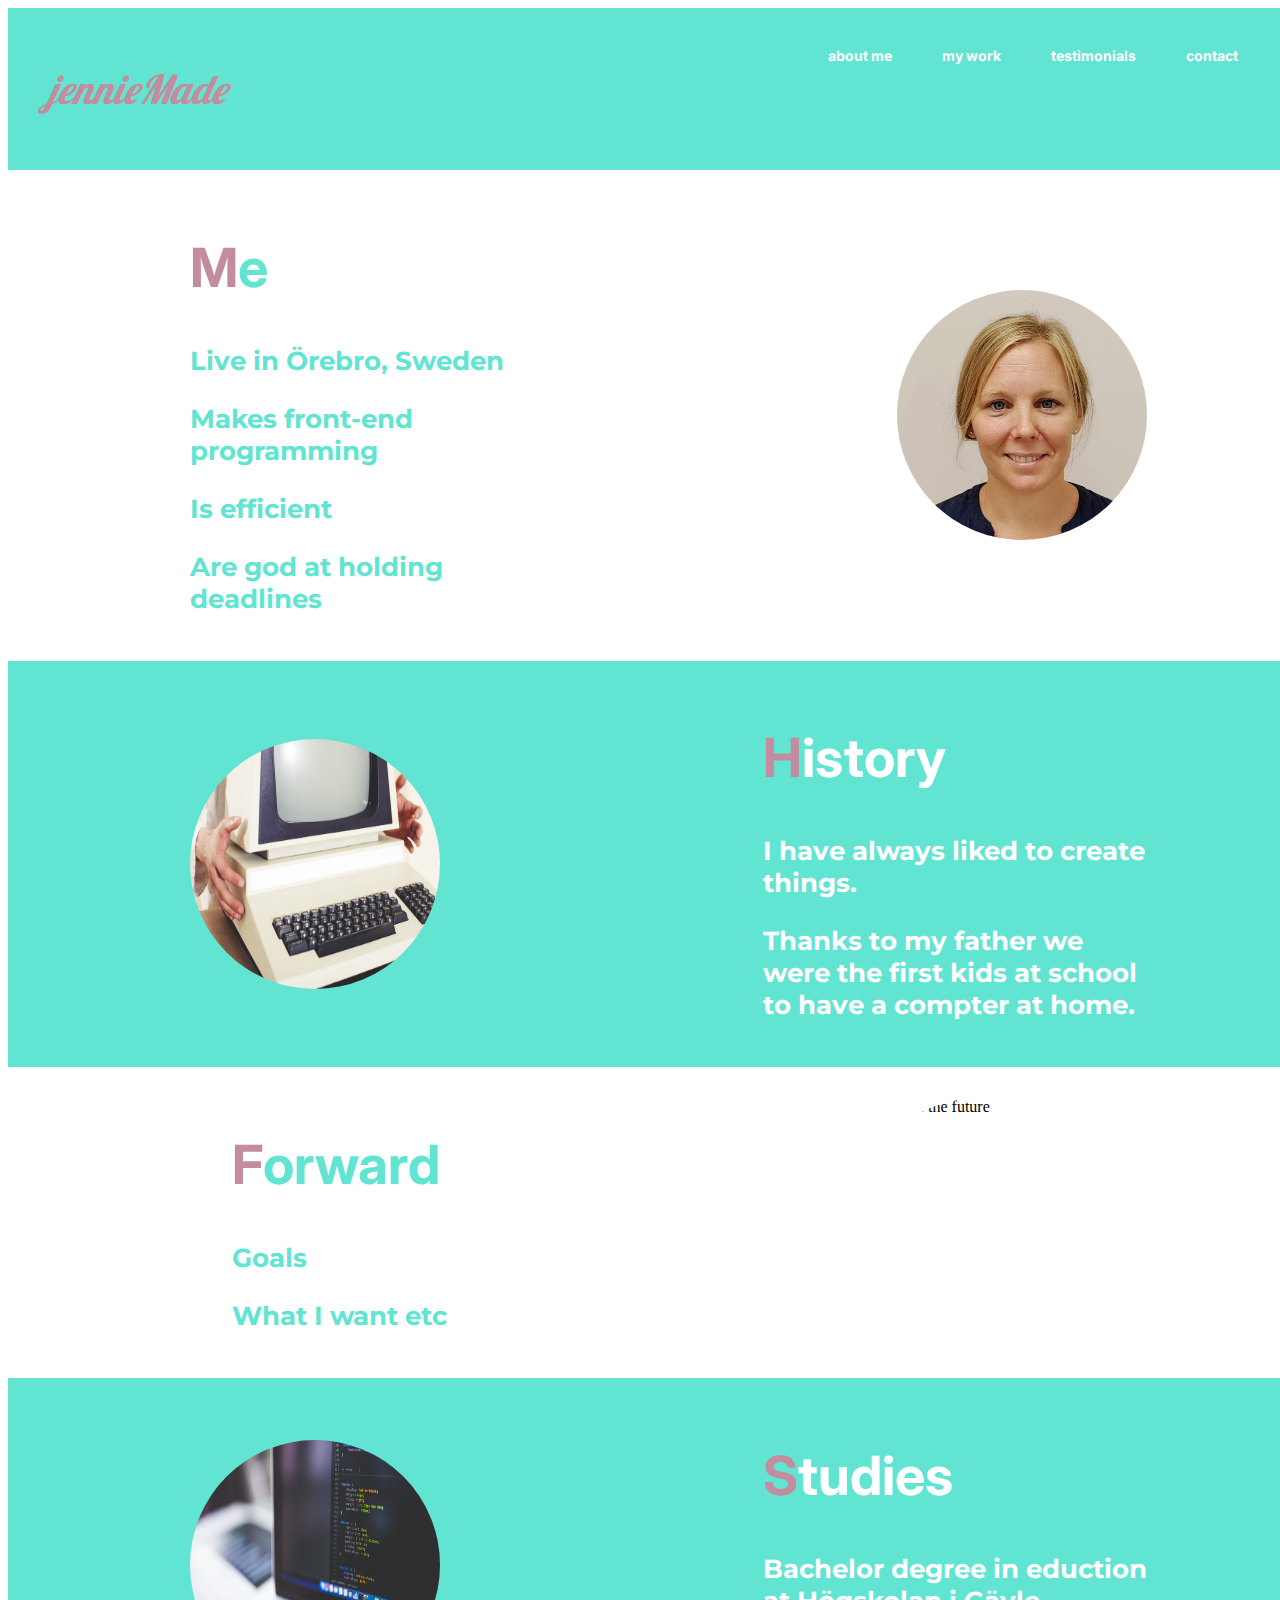
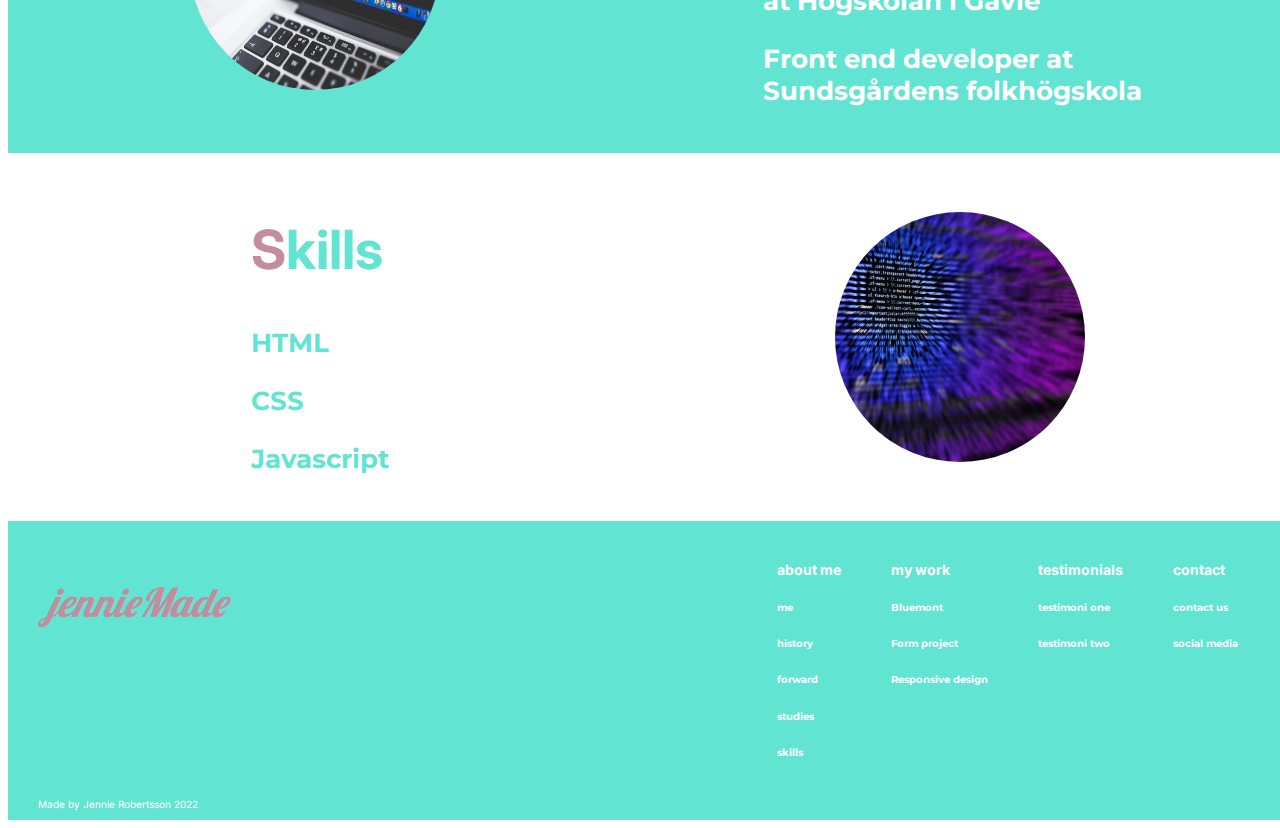
==== commit 67124cc3: "pages done and favicon" ====
--- a/pages/_aboutme.html
+++ b/pages/_aboutme.html
@@ -9,7 +9,9 @@
     <link rel="stylesheet" href="https://cdnjs.cloudflare.com/ajax/libs/font-awesome/4.7.0/css/font-awesome.min.css">
     <link rel="preconnect" href="https://fonts.googleapis.com">
     <link rel="preconnect" href="https://fonts.gstatic.com" crossorigin>
-    <link href="https://fonts.googleapis.com/css2?family=Inter&family=Kumar+One&family=Lobster&family=Montserrat:wght@100&display=swap" rel="stylesheet">    <title>jennieMade</title>
+    <link href="https://fonts.googleapis.com/css2?family=Inter&family=Kumar+One&family=Lobster&family=Montserrat:wght@100&display=swap" rel="stylesheet">  
+    <title>jennieMade</title>
+    <link rel="icon" type="image/x-icon" href="/images/favicon.ico">
 </head>
 <body>
     <nav>
@@ -100,10 +102,9 @@
                     </div>
                     <div>
                         <li><a href="/pages/_work.html"><h5>my work</h5></a></li>
-                        <li><a href="#workone"><h6>work one</h6></a></li>
-                        <li><a href="#worktwo"><h6>work two</h6></a></li>
-                        <li><a href="#workthree"><h6>work three</h6></a></li>
-                        <li><a href="#workfour"><h6>work four</h6></a></li>
+                        <li><a href="#bluemont"><h6>Bluemont</h6></a></li>
+                        <li><a href="#project-form"><h6>Form project</h6></a></li>
+                        <li><a href="#resposive"><h6>Responsive design</h6></a></li>
                     </div>
                     <div>
                         <li><a href="/pages/_testimonials.html"><h5>testimonials</h5></a></li>
@@ -119,7 +120,6 @@
             </ul>
             <div class="made-by">
                 <p>Made by Jennie Robertsson 2022</p>
-                <p>Photos from Jennie Robertsson and pexels.com</p>
             </div>
         </nav>
     
--- a/styles/_index.css
+++ b/styles/_index.css
@@ -1 +1 @@
-h1{font-family:"Kumar One";font-size:60px;color:#62e4d2}h2{font-family:"Inter",sans-serif;font-size:54px;color:#FFFFFF}.h2-dark{font-family:"Inter",sans-serif;font-size:54px;color:#62e4d2}h3{font-family:"Montserrat",sans-serif;font-size:26px;color:#FFFFFF}.h3-dark{font-family:"Montserrat",sans-serif;font-size:26px;color:#62e4d2}h4{font-family:"Inter",sans-serif;font-size:22px;color:#FFFFFF}.h4-dark{font-family:"Inter",sans-serif;font-size:22px;color:#62e4d2}h5{font-family:"Inter",sans-serif;font-size:14px;color:#FFFFFF}h6{font-family:"Montserrat",sans-serif;font-size:10px;color:#FFFFFF}p{font-family:"Inter",sans-serif;font-size:10px;color:#FFFFFF}span{color:#C38D9E}@media screen and (max-width:900px){h4{font-size:17px}h5{font-size:10px}h6{font-size:9px}p{font-size:8px}}@media screen and (max-width:750px){h4{font-size:14px}h5{font-size:15px}h6{font-size:12px}}@media screen and (max-width:650px){h5{font-size:10px}}h1{font-family:"Kumar One";font-size:60px;color:#62e4d2}h2{font-family:"Inter",sans-serif;font-size:54px;color:#FFFFFF}.h2-dark{font-family:"Inter",sans-serif;font-size:54px;color:#62e4d2}h3{font-family:"Montserrat",sans-serif;font-size:26px;color:#FFFFFF}.h3-dark{font-family:"Montserrat",sans-serif;font-size:26px;color:#62e4d2}h4{font-family:"Inter",sans-serif;font-size:22px;color:#FFFFFF}.h4-dark{font-family:"Inter",sans-serif;font-size:22px;color:#62e4d2}h5{font-family:"Inter",sans-serif;font-size:14px;color:#FFFFFF}h6{font-family:"Montserrat",sans-serif;font-size:10px;color:#FFFFFF}p{font-family:"Inter",sans-serif;font-size:10px;color:#FFFFFF}span{color:#C38D9E}@media screen and (max-width:900px){h4{font-size:17px}h5{font-size:10px}h6{font-size:9px}p{font-size:8px}}@media screen and (max-width:750px){h4{font-size:14px}h5{font-size:15px}h6{font-size:12px}}@media screen and (max-width:650px){h5{font-size:10px}}body{width:100%}nav{background-color:#62e4d2;overflow:hidden;position:relative}ul{display:flex;flex-direction:row;justify-content:space-between}.logo{font-family:"Lobster";font-style:italic;font-size:40px;color:#C38D9E}.logo:hover{transform:scale(1.2)}li{list-style-type:none;margin-right:50px}a{text-decoration:none}a:hover{transform:scale(1.2)}.left-nav{display:flex;flex-direction:row}.nav-icon{display:none}@media screen and (max-width:650px){li{margin-right:20px}}@media screen and (max-width:460px){.left-nav{display:none}.nav-icon{display:block;color:#FFFFFF;position:absolute;right:20px;top:50px;font-size:30px}}.landingpage{background-color:#FFFFFF}.front{display:flex;justify-content:flex-start;margin-left:50px}.end{display:flex;justify-content:center}.developer{display:flex;justify-content:flex-end;margin-right:50px}.white-section{width:100%;max-height:600px;padding:20px;display:flex;flex-direction:row;justify-content:space-around}.blue-section{width:100%;max-height:600px;padding:20px;display:flex;flex-direction:row;justify-content:space-around;background-color:#62e4d2}.text{max-width:30%}.photo-container{display:flex;align-self:center}.img-about{width:250px;height:250px;border-radius:50%;display:flex;align-self:center;border-width:50px}.li-footer{display:flex;flex-direction:row}.made-by{margin-left:30px}+h1{font-family:"Kumar One";font-size:60px;color:#62e4d2}h2{font-family:"Inter",sans-serif;font-size:54px;color:#FFFFFF}.h2-dark{font-family:"Inter",sans-serif;font-size:54px;color:#62e4d2}h3{font-family:"Montserrat",sans-serif;font-size:26px;color:#FFFFFF}.h3-dark{font-family:"Montserrat",sans-serif;font-size:26px;color:#62e4d2}h4{font-family:"Inter",sans-serif;font-size:22px;color:#FFFFFF}.h4-dark{font-family:"Inter",sans-serif;font-size:22px;color:#62e4d2}h5{font-family:"Inter",sans-serif;font-size:14px;color:#FFFFFF}.h5-dark{font-family:"Inter",sans-serif;font-size:14px;color:#62e4d2}h6{font-family:"Montserrat",sans-serif;font-size:10px;color:#FFFFFF}p{font-family:"Inter",sans-serif;font-size:10px;color:#FFFFFF}span{color:#C38D9E}@media screen and (max-width:900px){h4{font-size:17px}h5{font-size:10px}h6{font-size:9px}p{font-size:8px}}@media screen and (max-width:750px){h4{font-size:14px}h5{font-size:15px}h6{font-size:12px}}@media screen and (max-width:650px){h5{font-size:10px}}h1{font-family:"Kumar One";font-size:60px;color:#62e4d2}h2{font-family:"Inter",sans-serif;font-size:54px;color:#FFFFFF}.h2-dark{font-family:"Inter",sans-serif;font-size:54px;color:#62e4d2}h3{font-family:"Montserrat",sans-serif;font-size:26px;color:#FFFFFF}.h3-dark{font-family:"Montserrat",sans-serif;font-size:26px;color:#62e4d2}h4{font-family:"Inter",sans-serif;font-size:22px;color:#FFFFFF}.h4-dark{font-family:"Inter",sans-serif;font-size:22px;color:#62e4d2}h5{font-family:"Inter",sans-serif;font-size:14px;color:#FFFFFF}.h5-dark{font-family:"Inter",sans-serif;font-size:14px;color:#62e4d2}h6{font-family:"Montserrat",sans-serif;font-size:10px;color:#FFFFFF}p{font-family:"Inter",sans-serif;font-size:10px;color:#FFFFFF}span{color:#C38D9E}@media screen and (max-width:900px){h4{font-size:17px}h5{font-size:10px}h6{font-size:9px}p{font-size:8px}}@media screen and (max-width:750px){h4{font-size:14px}h5{font-size:15px}h6{font-size:12px}}@media screen and (max-width:650px){h5{font-size:10px}}body{width:100%}nav{background-color:#62e4d2;overflow:hidden;position:relative}ul{display:flex;flex-direction:row;justify-content:space-between}.logo{font-family:"Lobster";font-style:italic;font-size:40px;color:#C38D9E}.logo:hover{transform:scale(1.2)}li{list-style-type:none;margin-right:50px}a{text-decoration:none}li :hover{transform:scale(1.2)}.left-nav{display:flex;flex-direction:row}.nav-icon{display:none}@media screen and (max-width:650px){li{margin-right:20px}}@media screen and (max-width:460px){.left-nav{display:none}.nav-icon{display:block;color:#FFFFFF;position:absolute;right:20px;top:50px;font-size:30px}}.landingpage{background-color:#FFFFFF}.front{display:flex;justify-content:flex-start;margin-left:50px}.end{display:flex;justify-content:center}.developer{display:flex;justify-content:flex-end;margin-right:50px}.landing-cirkel{width:250px;height:250px;border-radius:50%;border-width:50px;background-color:#62e4d2;border-color:#62e4d2;transform:translateX(100px) translateY(-100px)}.white-section{width:100%;max-height:600px;padding:20px;display:flex;flex-direction:row;justify-content:space-around}.blue-section{width:100%;max-height:600px;padding:20px;display:flex;flex-direction:row;justify-content:space-around;background-color:#62e4d2}.text{max-width:30%}.photo-container{display:flex;align-self:center}.img-about{width:250px;height:250px;border-radius:50%;display:flex;align-self:center;border-width:50px}.cirkel{width:250px;height:250px;border-radius:50%;border-width:50px;background-color:#62e4d2;border-color:#62e4d2;display:flex;align-self:center}.work-container{display:flex;flex-direction:row;justify-content:space-around}.work{max-width:400px;max-height:400px;border-style:solid;border-width:6px;border-radius:10px;border-color:#62e4d2;padding:5px}.work-img{width:250px;height:250px}button{width:200px;height:35px;background-color:#C38D9E;color:#FFFFFF;border-radius:15px;border-color:#C38D9E}button:hover{background-color:#62e4d2;text-decoration:none;color:#FFFFFF}button a{text-decoration:none;color:#FFFFFF}button a:hover{color:#FFFFFF;text-decoration:none}button:visited{background-color:#C38D9E;color:#FFFFFF}.white-container{height:200px}.form{display:flex;flex-direction:column;max-width:500px;max-height:800px;color:#62e4d2}#name{height:30px;border-color:#62e4d2}#email{height:30px;border-color:#62e4d2}#message{height:30px;border-color:#62e4d2}.form-btn{margin:20px}.li-footer{display:flex;flex-direction:row}.made-by{margin-left:30px}